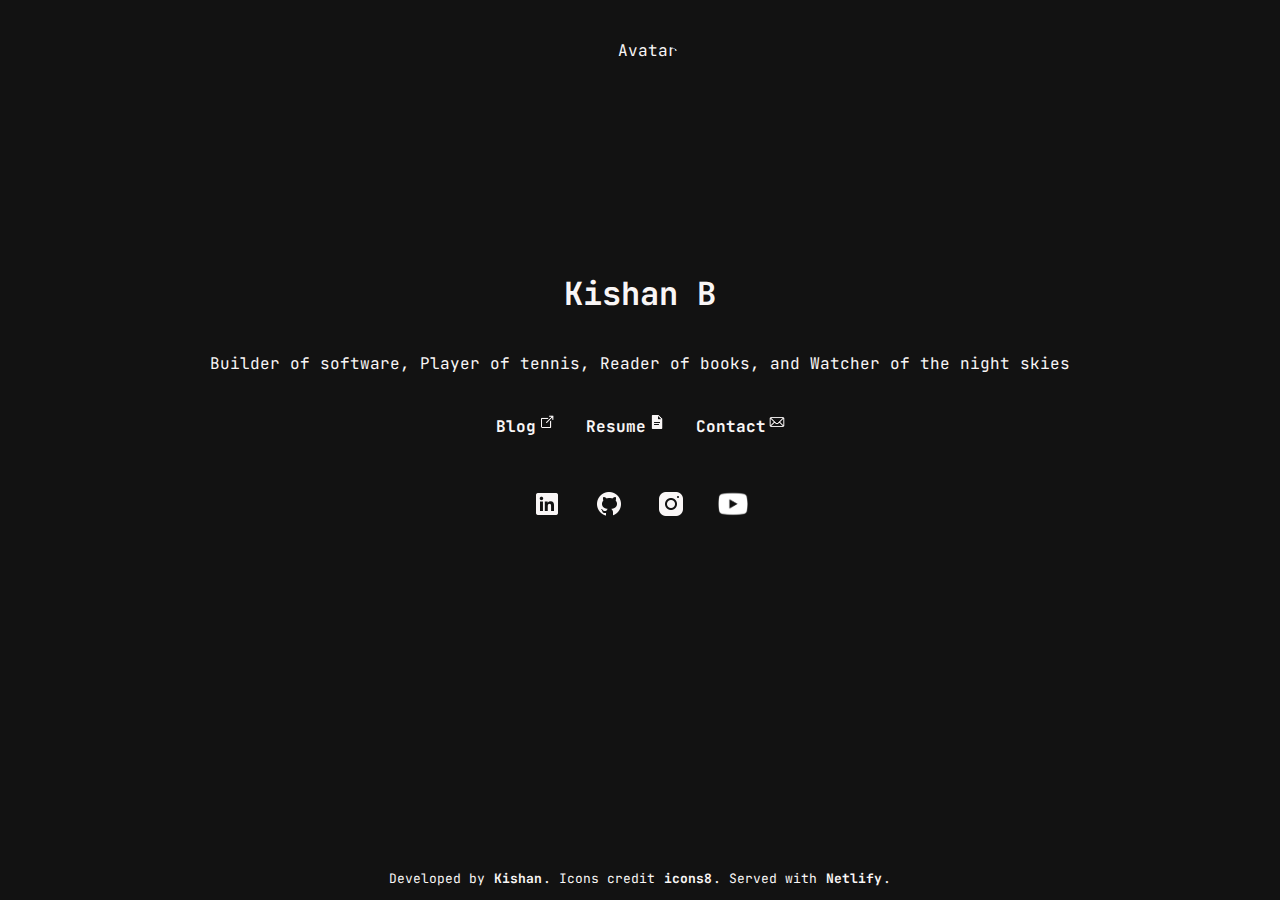
==== index.html @ 8c6d1d09 "init" ====
<!DOCTYPE html>
<html lang="en">
  <head>
    <meta charset="UTF-8">
    <meta name="viewport" content="width=device-width, initial-scale=1.0">
    <meta http-equiv="X-UA-Compatible" content="ie=edge">
    <link rel="icon" type="image/x-icon" href="img/tamil logo.png">
    <link rel="stylesheet" href="style.css">
    <title>Kishan's personal website</title>

  </head>
  <body>
        <center><img src="https://i.imgur.com/0zPLcFi.jpg" alt="Avatar" class="profile-pic"><br></center>
        <div id="header">
            <h1>Kishan B</h1>
        </div>
        <div id="about">
            <p>Builder of software, Player of tennis, Reader of books, and Watcher of the night skies</p>
        </div>
        <div id="external-links">
            <ul>
                <li><a href="https://bkishan.substack.com" target="_blank">Blog</a></li> 
                <li><a href="https://drive.google.com/file/d/1Vi0HfILhMNnazYsDcCOEtio_tke7l6gW/view?usp=sharing" target="_blank">Resume</a></li>
                <li><a href="mailto:heykishan@protonmail.com" target="_blank">Contact</a></li>
            </ul>
        </div>
      <div id="social-links">
        <ul>
          <!-- <li><a href="https://www.twitter.com/heykishan" target="_blank"><img src="img/twitter-logo.png" height="30px" width="30px"/></a></li>  -->
          <li><a href="https://www.linkedin.com/in/heykishan" target="_blank"><img src="img/linkedin-logo.png" height="30px" width="30px"/></a></li> 
          <li><a href="https://www.github.com/heykishan" target="_blank"><img src="img/github-logo.png" height="30px" width="30px"/></a></li> 
          <li><a href="https://www.instagram.com/not_kishan" target="_blank"><img src="img/instagram-logo.png" height="30px" width="30px"/></a></li>
          <!-- totally not a rickroll -->
          <li><a href="https://www.youtube.com/watch?v=dQw4w9WgXcQ" target="_blank"><img src="img/yt-logo.png" height="30px" width="30px"/></a></li>
        </ul>
    </div>
        <div class="footer">
          <p>Developed by <a href="https://bkishan.in">Kishan</a>. Icons credit <a target="_blank" href="https://icons8.com">icons8</a>. Served with <a target="_blank" href="https://www.netlify.com">Netlify</a>.</p>
        </div>
  </body>
</html>
---- style.css ----
@import url('https://fonts.googleapis.com/css2?family=JetBrains+Mono&display=swap');

body {
  background-color: #121212;
  font-family: 'JetBrains Mono', monospace;
  text-align: center;
  align-items: center;
  justify-content: center;
  margin: 0;
  padding: 0;
  color: #f9f6f6;
  flex-direction: column;
  justify-content: center;
  align-items: center;
}

div {
  width: 100%;
  display: flex;
  flex-direction: column;
  margin: 0;
  padding: 0;
}  
ul {
  padding-inline-start: 0 !important;
}

ul > li {
  display: inline-block;
  padding: 10px 10px;
}

img.profile-pic {
  width: 150px;
  height: 150px;
  display: flex;
  border-radius: 50%;
  padding: 40px;
}

a {
  outline: none;
  text-decoration: none;
  padding: 2px 1px 0;
  font-weight: bold;
}

a:link {
  color: #f9f6f6;
}

a:visited {
  color: #f9f6f6;
}

a:hover {
  border-bottom: 1px solid;
  color: #00BA7F;
}

a:active {
  color: #121212;
}

a[href^="https://bkishan.substack.com"] {
  background: url('img/external-link-logo.png') no-repeat 100% 0;
  background-size: 16px 16px;
  padding-right: 19px;
}

a[href^="https://drive.google.com/file/d/1Vi0HfILhMNnazYsDcCOEtio_tke7l6gW/view?usp=sharing"] {
  background: url('img/docLink-logo.png') no-repeat 100% 0;
  background-size: 16px 16px;
  padding-right: 19px;
}

a[href^="mailto:heykishan@protonmail.com"] {
  background: url('img/mail-icon.png') no-repeat 100% 0;
  background-size: 16px 16px;
  padding-right: 19px;
}
.footer {
  position: absolute;
  right: 0;
  bottom: 0;
  left: 0;
  font-size: small;
}
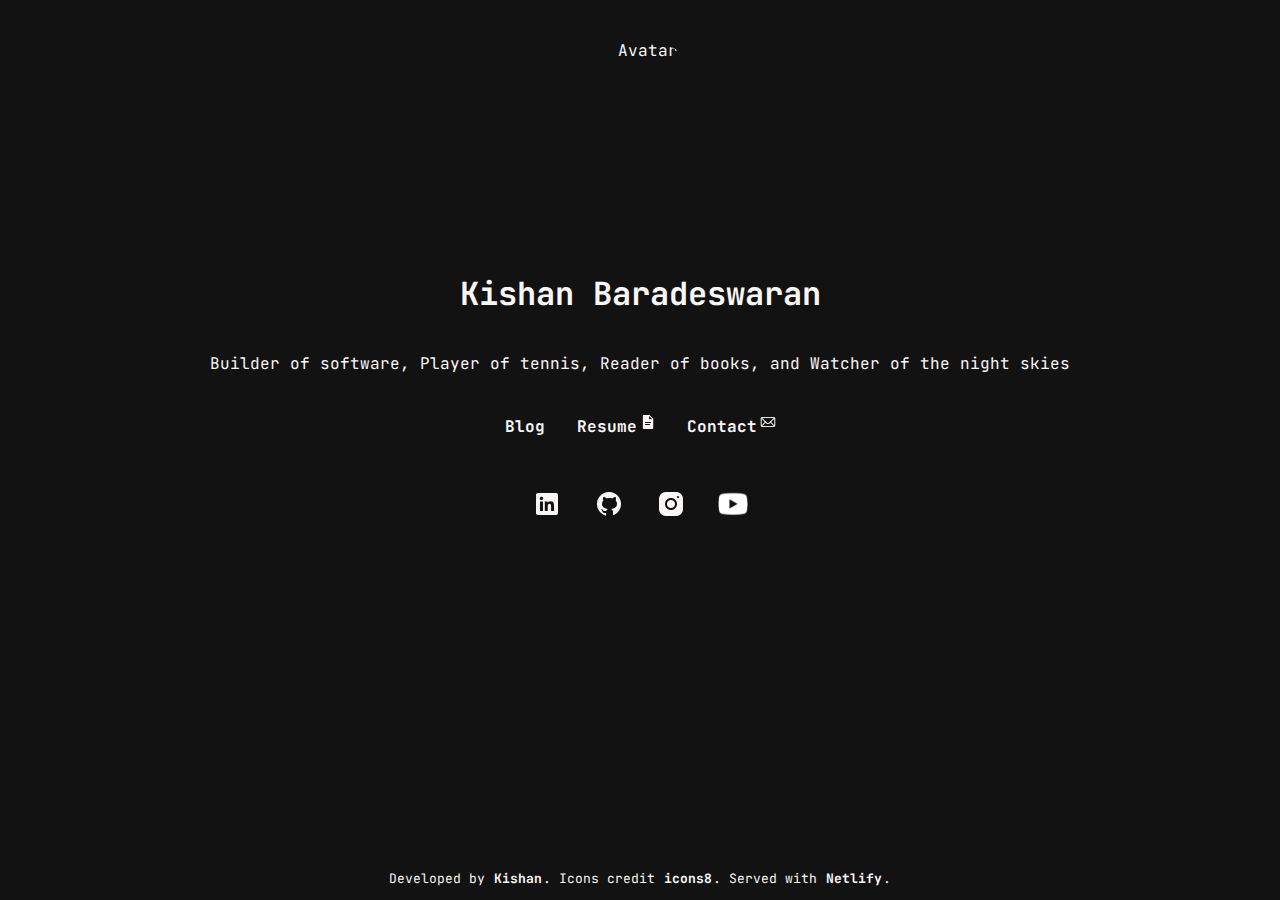
==== commit 36bffcd8: "update blog address" ====
--- a/index.html
+++ b/index.html
@@ -12,14 +12,14 @@
   <body>
         <center><img src="https://i.imgur.com/0zPLcFi.jpg" alt="Avatar" class="profile-pic"><br></center>
         <div id="header">
-            <h1>Kishan B</h1>
+            <h1>Kishan Baradeswaran</h1>
         </div>
         <div id="about">
             <p>Builder of software, Player of tennis, Reader of books, and Watcher of the night skies</p>
         </div>
         <div id="external-links">
             <ul>
-                <li><a href="https://bkishan.substack.com" target="_blank">Blog</a></li> 
+                <li><a href="https://heykishan.wordpress.com" target="_blank">Blog</a></li> 
                 <li><a href="https://drive.google.com/file/d/1Vi0HfILhMNnazYsDcCOEtio_tke7l6gW/view?usp=sharing" target="_blank">Resume</a></li>
                 <li><a href="mailto:heykishan@protonmail.com" target="_blank">Contact</a></li>
             </ul>
